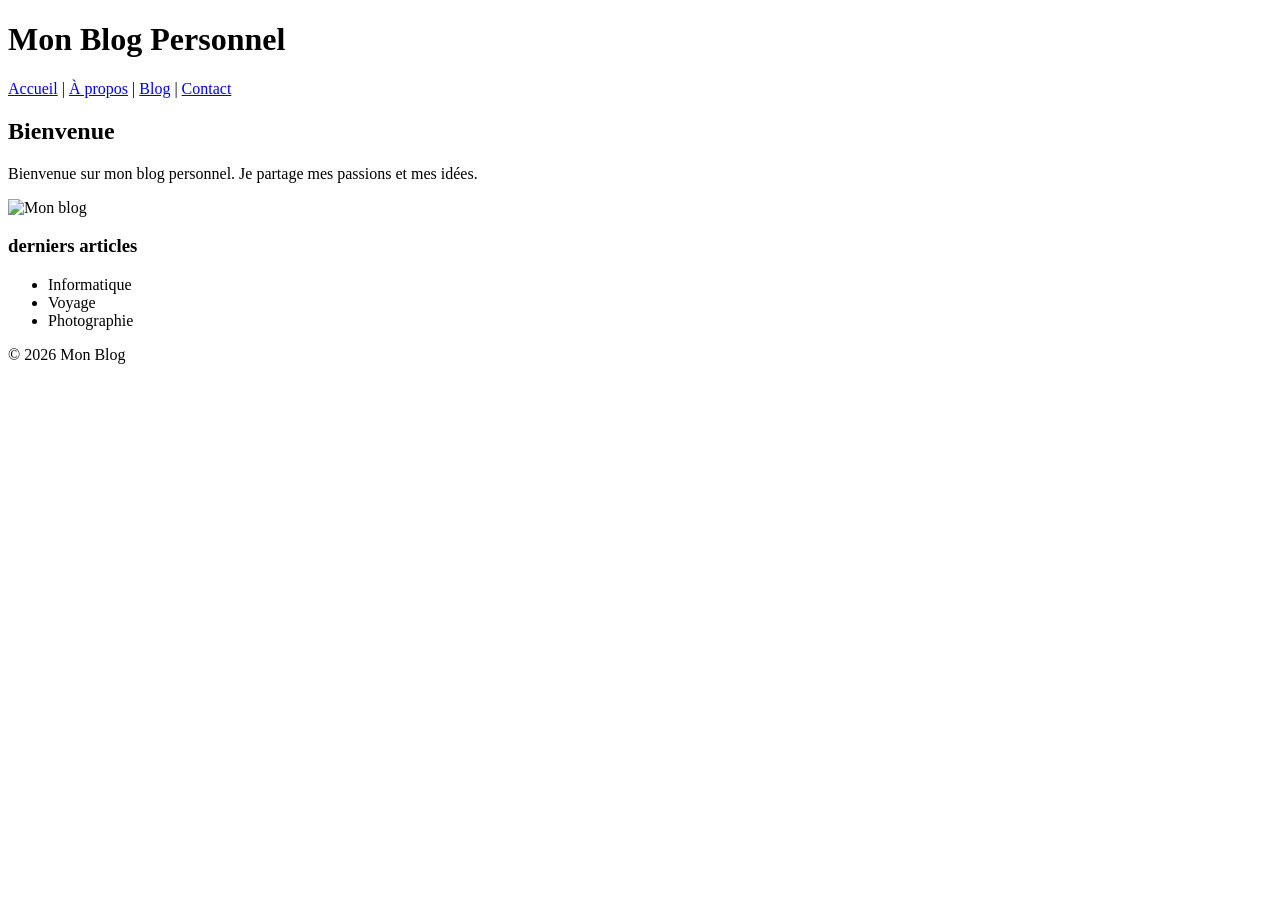
==== index.html @ 5ebe7a06 "Add files via upload" ====
<!DOCTYPE html>
<html>
<head>
<title>Mon Blog</title>
</head>
<body>

<header>
<h1>Mon Blog Personnel</h1>

<nav>
<a href="index.html">Accueil</a> |
<a href="apropos.html">À propos</a> |
<a href="blog.html">Blog</a> |
<a href="contact.html">Contact</a>
</nav>
</header>

<section>
<h2>Bienvenue</h2>
<p>Bienvenue sur mon blog personnel. Je partage mes passions et mes idées.</p>

<img src="image/blog.jpg" alt="Mon blog" width="200">
<h3>derniers articles</h3>
<ul>
<li>Informatique</li>
<li>Voyage</li>
<li>Photographie</li>
</ul>
</section>

<footer>© 2026 Mon Blog</footer>

</body>
</html>
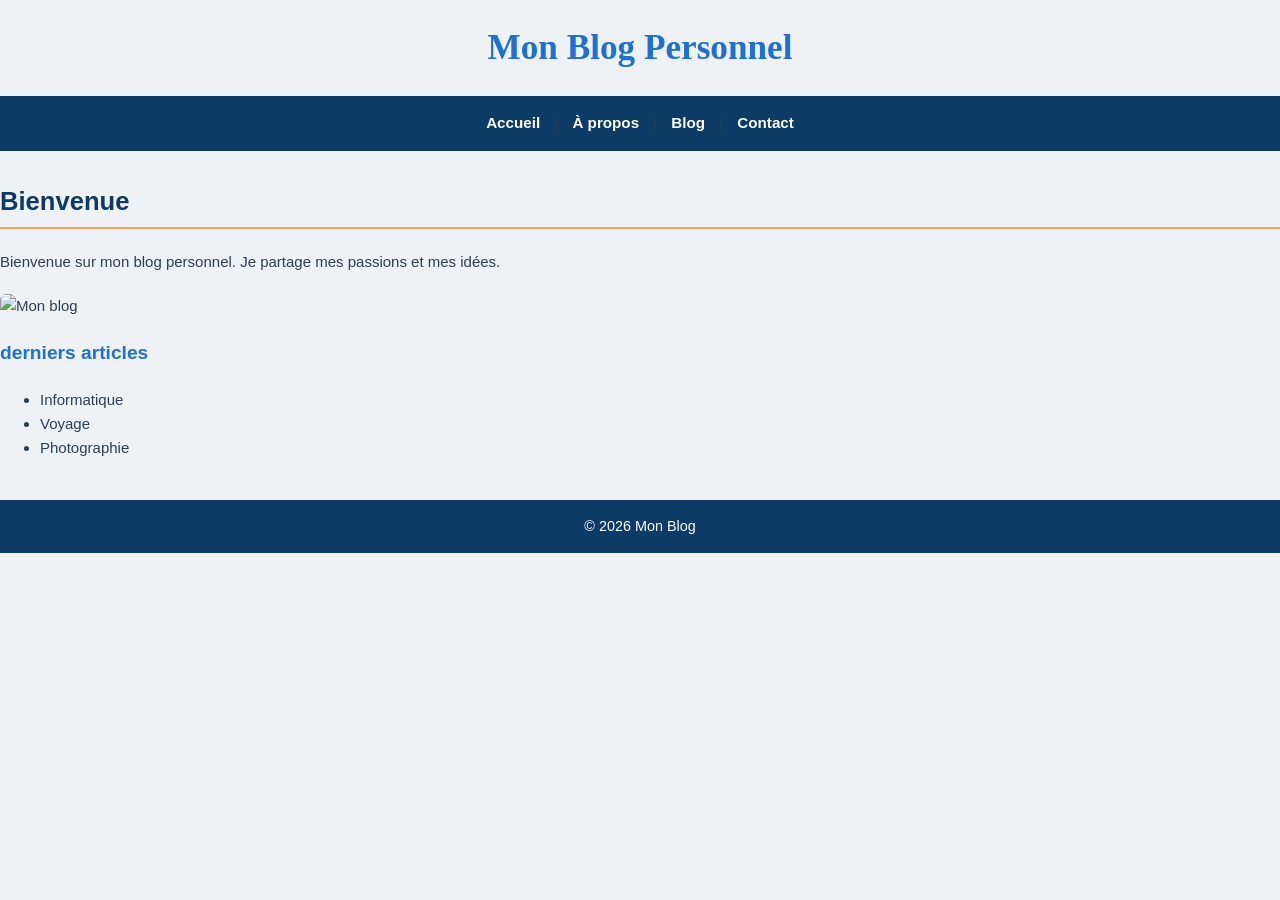
==== commit 574fef52: "Update index.html" ====
--- a/index.html
+++ b/index.html
@@ -1,6 +1,7 @@
 <!DOCTYPE html>
 <html>
 <head>
+  <link rel="stylesheet" href="css/style.css">
 <title>Mon Blog</title>
 </head>
 <body>
@@ -32,4 +33,4 @@
 <footer>© 2026 Mon Blog</footer>
 
 </body>
-</html>+</html>
--- a/css/style.css
+++ b/css/style.css
@@ -0,0 +1,186 @@
+* {
+  box-sizing: border-box;
+}
+
+body {
+  font-family: Verdana, Arial, sans-serif;
+  background-color: #eef2f5;
+  color: #2c3e50;
+  font-size: 15px;
+  line-height: 1.6;
+  margin: 0;
+  padding: 0;
+}
+
+h1 {
+  font-family: Georgia, 'Times New Roman', serif;
+  color: #1e6fd9;
+  font-size: 2.2rem;
+  text-align: center;
+  margin: 20px 0;
+}
+
+h2 {
+  color: #0d3b66;
+  font-size: 1.6rem;
+  border-bottom: 2px solid #f4a261;
+  padding-bottom: 5px;
+  margin-top: 30px;
+}
+
+h3 {
+  color: #1e6fd9;
+  font-size: 1.2rem;
+  font-weight: bold;
+}
+
+nav {
+  background-color: #0d3b66;
+  padding: 15px;
+  text-align: center;
+}
+
+nav a {
+  color: white;
+  text-decoration: none;
+  margin: 0 10px;
+  font-weight: bold;
+  font-size: 0.95rem;
+}
+
+nav a:hover {
+  color: #f4a261;
+  text-decoration: underline;
+}
+
+main {
+  max-width: 900px;
+  margin: 0 auto;
+  padding: 20px;
+}
+
+form {
+  background-color: white;
+  padding: 25px;
+  border-radius: 8px;
+  border: 1px solid #d0d7de;
+  margin-top: 20px;
+}
+
+fieldset {
+  border: 1px solid #1e6fd9;
+  border-radius: 5px;
+  padding: 15px;
+  margin-bottom: 20px;
+  background-color: #f9fbfd;
+}
+
+legend {
+  color: #0d3b66;
+  font-weight: bold;
+  padding: 0 8px;
+}
+
+label {
+  display: block;
+  margin-top: 10px;
+  font-weight: bold;
+}
+
+input[type="text"],
+input[type="email"],
+input[type="url"],
+input[type="password"],
+input[type="date"],
+input[type="tel"],
+input[type="number"],
+select,
+textarea {
+  width: 100%;
+  padding: 8px;
+  margin-top: 5px;
+  border: 1px solid #ccc;
+  border-radius: 4px;
+  font-family: inherit;
+  font-size: 14px;
+}
+
+input[type="radio"],
+input[type="checkbox"] {
+  margin-top: 10px;
+  margin-right: 5px;
+}
+
+input[type="submit"] {
+  background-color: #1e6fd9;
+  color: white;
+  padding: 10px 20px;
+  border: none;
+  border-radius: 4px;
+  font-size: 16px;
+  font-weight: bold;
+  cursor: pointer;
+  margin-top: 15px;
+}
+
+input[type="reset"] {
+  background-color: #f4a261;
+  color: white;
+  padding: 10px 20px;
+  border: none;
+  border-radius: 4px;
+  font-size: 16px;
+  font-weight: bold;
+  cursor: pointer;
+  margin-top: 15px;
+  margin-left: 10px;
+}
+
+input[type="submit"]:hover {
+  background-color: #0d3b66;
+}
+
+input[type="reset"]:hover {
+  background-color: #e08e4a;
+}
+
+img {
+  max-width: 100%;
+  height: auto;
+  border-radius: 6px;
+  display: block;
+  margin: 20px 0;
+}
+
+table {
+  width: 100%;
+  border-collapse: collapse;
+  margin: 20px 0;
+  background-color: white;
+}
+
+caption {
+  font-weight: bold;
+  color: #1e6fd9;
+  margin-bottom: 10px;
+}
+
+th, td {
+  border: 1px solid #d0d7de;
+  padding: 10px;
+  text-align: left;
+}
+
+th {
+  background-color: #0d3b66;
+  color: white;
+}
+
+footer {
+  background-color: #0d3b66;
+  color: white;
+  text-align: center;
+  padding: 15px;
+  margin-top: 40px;
+  font-size: 0.9rem;
+}
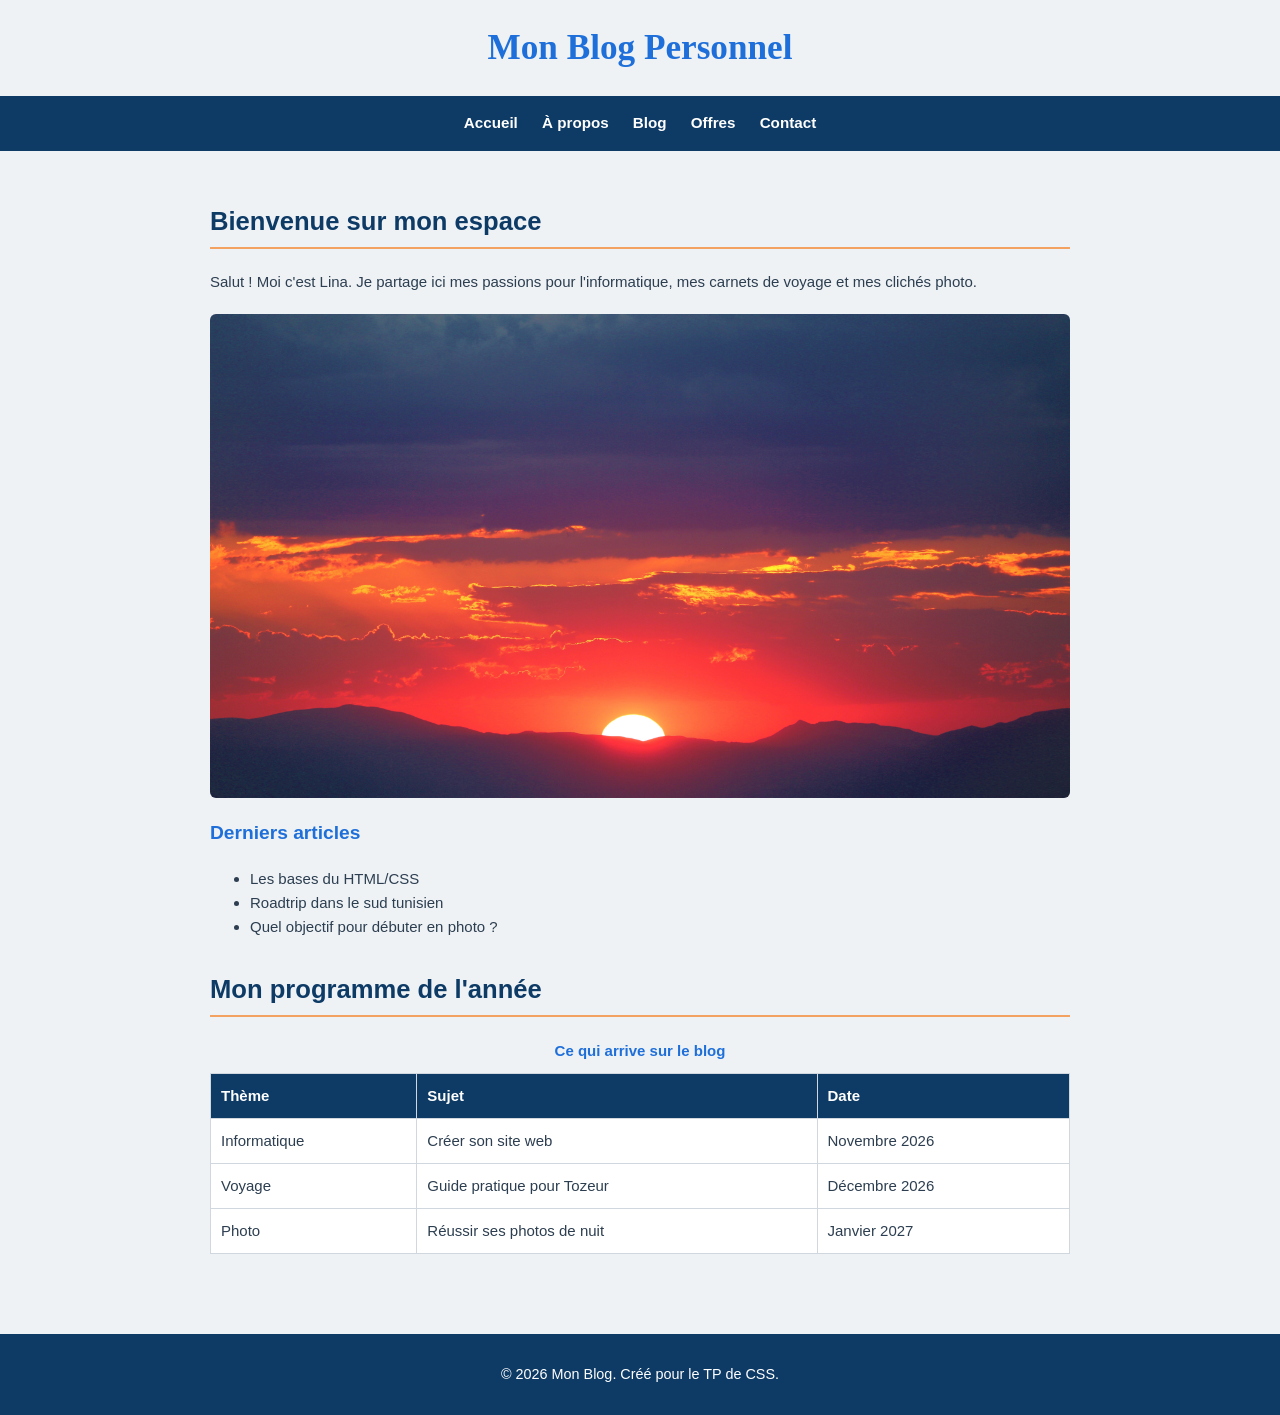
==== commit 7293bc4f: "Update index.html" ====
--- a/index.html
+++ b/index.html
@@ -1,36 +1,74 @@
 <!DOCTYPE html>
-<html>
+<html lang="fr">
 <head>
-  <link rel="stylesheet" href="css/style.css">
-<title>Mon Blog</title>
+    <meta charset="UTF-8">
+    <meta name="viewport" content="width=device-width, initial-scale=1.0">
+    <title>Mon Blog - Accueil</title>
+    <link rel="stylesheet" href="css/style.css">
 </head>
 <body>
 
-<header>
-<h1>Mon Blog Personnel</h1>
+    <header class="entete">
+        <h1>Mon Blog Personnel</h1>
+    </header>
 
-<nav>
-<a href="index.html">Accueil</a> |
-<a href="apropos.html">À propos</a> |
-<a href="blog.html">Blog</a> |
-<a href="contact.html">Contact</a>
-</nav>
-</header>
+    <nav class="navigation">
+        <a href="index.html">Accueil</a>
+        <a href="apropos.html">À propos</a>
+        <a href="blog.html">Blog</a>
+        <a href="produits.html">Offres</a>
+        <a href="contact.html">Contact</a>
+    </nav>
 
-<section>
-<h2>Bienvenue</h2>
-<p>Bienvenue sur mon blog personnel. Je partage mes passions et mes idées.</p>
+    <main>
+        <section>
+            <h2>Bienvenue sur mon espace</h2>
+            <p>Salut ! Moi c'est Lina. Je partage ici mes passions pour l'informatique, mes carnets de voyage et mes clichés photo.</p>
+            <img src="blog.jpg" alt="Bannière du blog" class="image-accueil">
+            
+            <h3>Derniers articles</h3>
+            <ul>
+                <li>Les bases du HTML/CSS</li>
+                <li>Roadtrip dans le sud tunisien</li>
+                <li>Quel objectif pour débuter en photo ?</li>
+            </ul>
+        </section>
 
-<img src="image/blog.jpg" alt="Mon blog" width="200">
-<h3>derniers articles</h3>
-<ul>
-<li>Informatique</li>
-<li>Voyage</li>
-<li>Photographie</li>
-</ul>
-</section>
+        <section>
+            <h2>Mon programme de l'année</h2>
+            <table>
+                <caption>Ce qui arrive sur le blog</caption>
+                <thead>
+                    <tr>
+                        <th>Thème</th>
+                        <th>Sujet</th>
+                        <th>Date</th>
+                    </tr>
+                </thead>
+                <tbody>
+                    <tr>
+                        <td>Informatique</td>
+                        <td>Créer son site web</td>
+                        <td>Novembre 2026</td>
+                    </tr>
+                    <tr>
+                        <td>Voyage</td>
+                        <td>Guide pratique pour Tozeur</td>
+                        <td>Décembre 2026</td>
+                    </tr>
+                    <tr>
+                        <td>Photo</td>
+                        <td>Réussir ses photos de nuit</td>
+                        <td>Janvier 2027</td>
+                    </tr>
+                </tbody>
+            </table>
+        </section>
+    </main>
 
-<footer>© 2026 Mon Blog</footer>
+    <footer>
+        <p>© 2026 Mon Blog. Créé pour le TP de CSS.</p>
+    </footer>
 
 </body>
 </html>
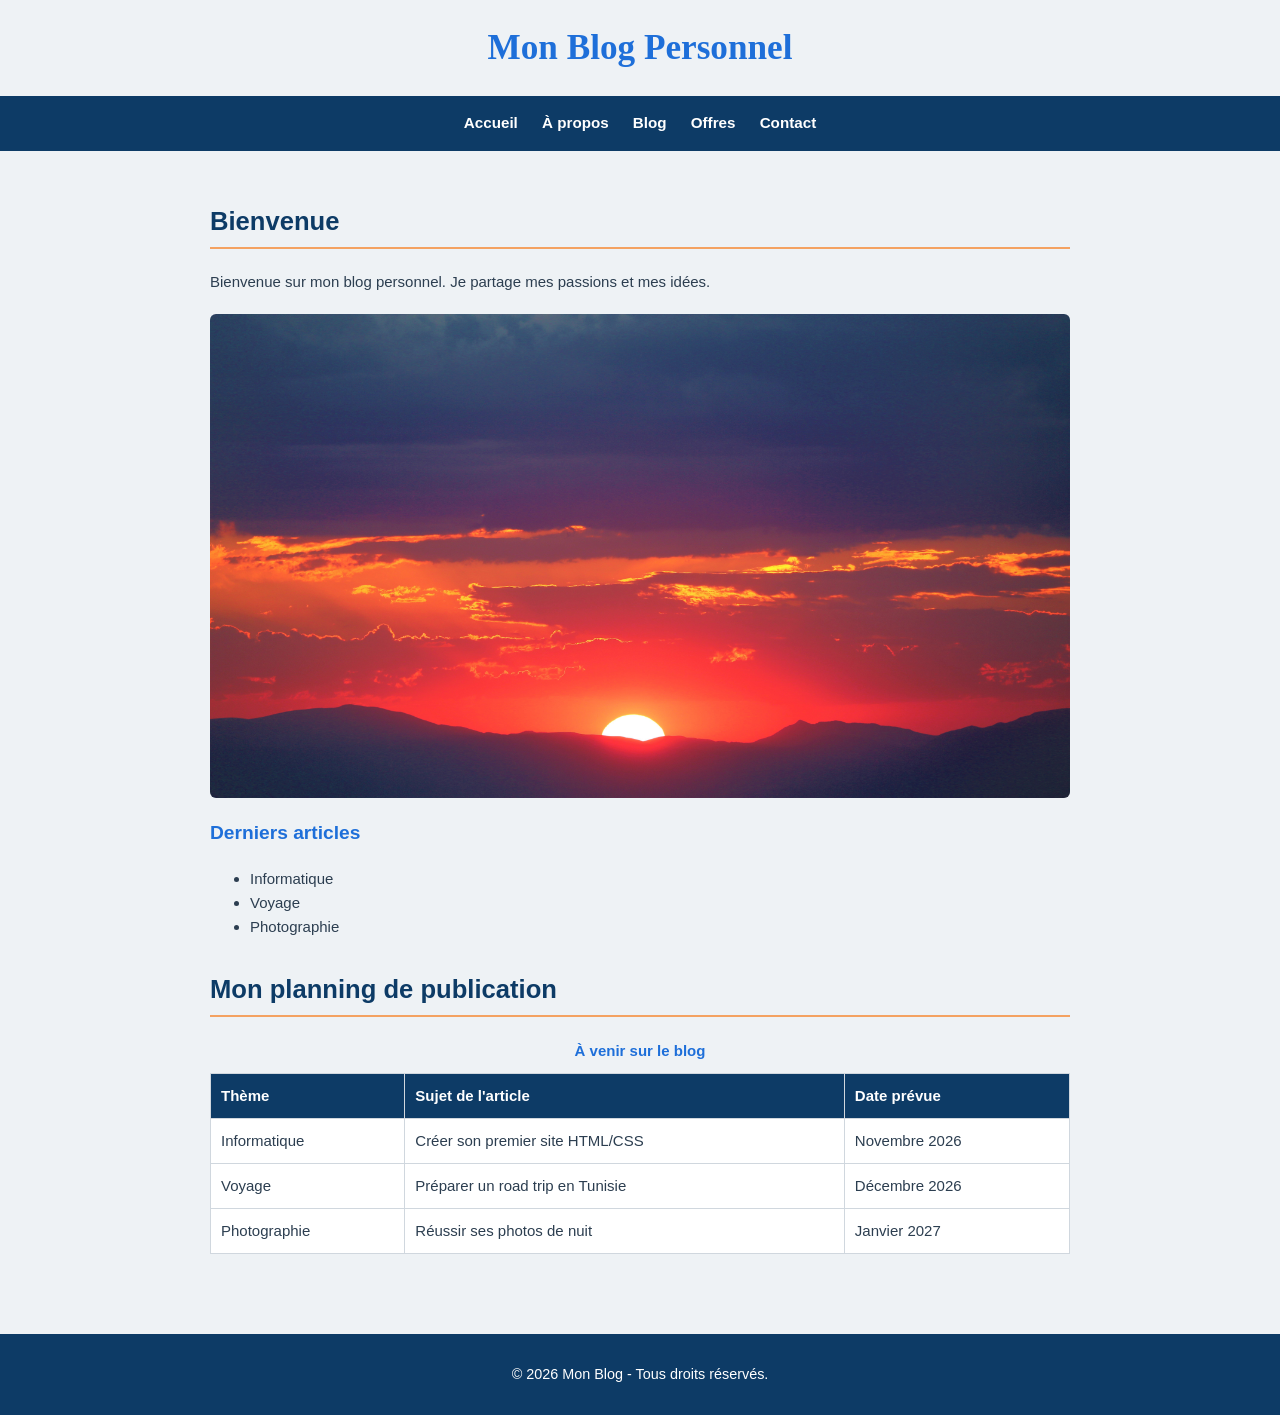
==== commit bb173cca: "Update index.html" ====
--- a/index.html
+++ b/index.html
@@ -3,7 +3,7 @@
 <head>
     <meta charset="UTF-8">
     <meta name="viewport" content="width=device-width, initial-scale=1.0">
-    <title>Mon Blog - Accueil</title>
+    <title>Mon Blog</title>
     <link rel="stylesheet" href="css/style.css">
 </head>
 <body>
@@ -22,42 +22,42 @@
 
     <main>
         <section>
-            <h2>Bienvenue sur mon espace</h2>
-            <p>Salut ! Moi c'est Lina. Je partage ici mes passions pour l'informatique, mes carnets de voyage et mes clichés photo.</p>
-            <img src="blog.jpg" alt="Bannière du blog" class="image-accueil">
+            <h2>Bienvenue</h2>
+            <p>Bienvenue sur mon blog personnel. Je partage mes passions et mes idées.</p>
+            <img src="blog.jpg" alt="Mon blog" class="image-accueil">
             
             <h3>Derniers articles</h3>
             <ul>
-                <li>Les bases du HTML/CSS</li>
-                <li>Roadtrip dans le sud tunisien</li>
-                <li>Quel objectif pour débuter en photo ?</li>
+                <li>Informatique</li>
+                <li>Voyage</li>
+                <li>Photographie</li>
             </ul>
         </section>
 
         <section>
-            <h2>Mon programme de l'année</h2>
+            <h2>Mon planning de publication</h2>
             <table>
-                <caption>Ce qui arrive sur le blog</caption>
+                <caption>À venir sur le blog</caption>
                 <thead>
                     <tr>
                         <th>Thème</th>
-                        <th>Sujet</th>
-                        <th>Date</th>
+                        <th>Sujet de l'article</th>
+                        <th>Date prévue</th>
                     </tr>
                 </thead>
                 <tbody>
                     <tr>
                         <td>Informatique</td>
-                        <td>Créer son site web</td>
+                        <td>Créer son premier site HTML/CSS</td>
                         <td>Novembre 2026</td>
                     </tr>
                     <tr>
                         <td>Voyage</td>
-                        <td>Guide pratique pour Tozeur</td>
+                        <td>Préparer un road trip en Tunisie</td>
                         <td>Décembre 2026</td>
                     </tr>
                     <tr>
-                        <td>Photo</td>
+                        <td>Photographie</td>
                         <td>Réussir ses photos de nuit</td>
                         <td>Janvier 2027</td>
                     </tr>
@@ -67,7 +67,7 @@
     </main>
 
     <footer>
-        <p>© 2026 Mon Blog. Créé pour le TP de CSS.</p>
+        <p>© 2026 Mon Blog - Tous droits réservés.</p>
     </footer>
 
 </body>
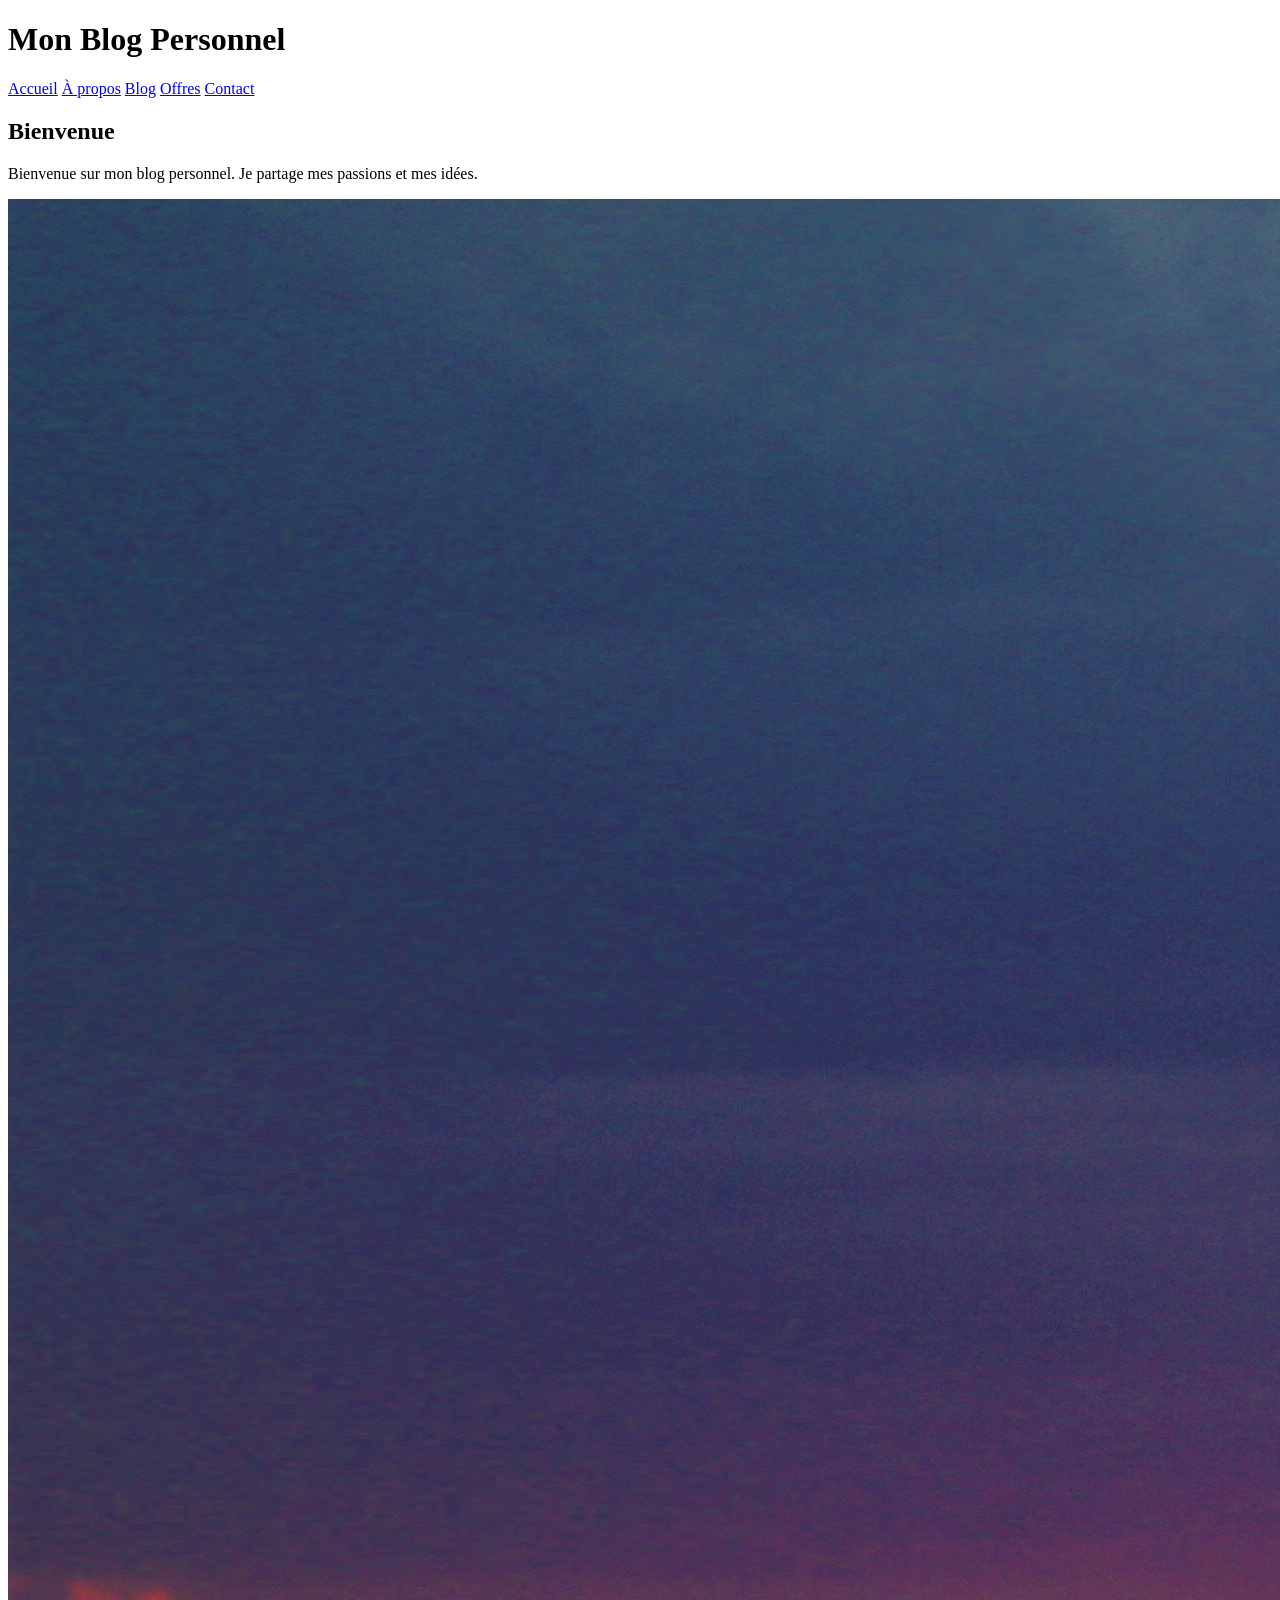
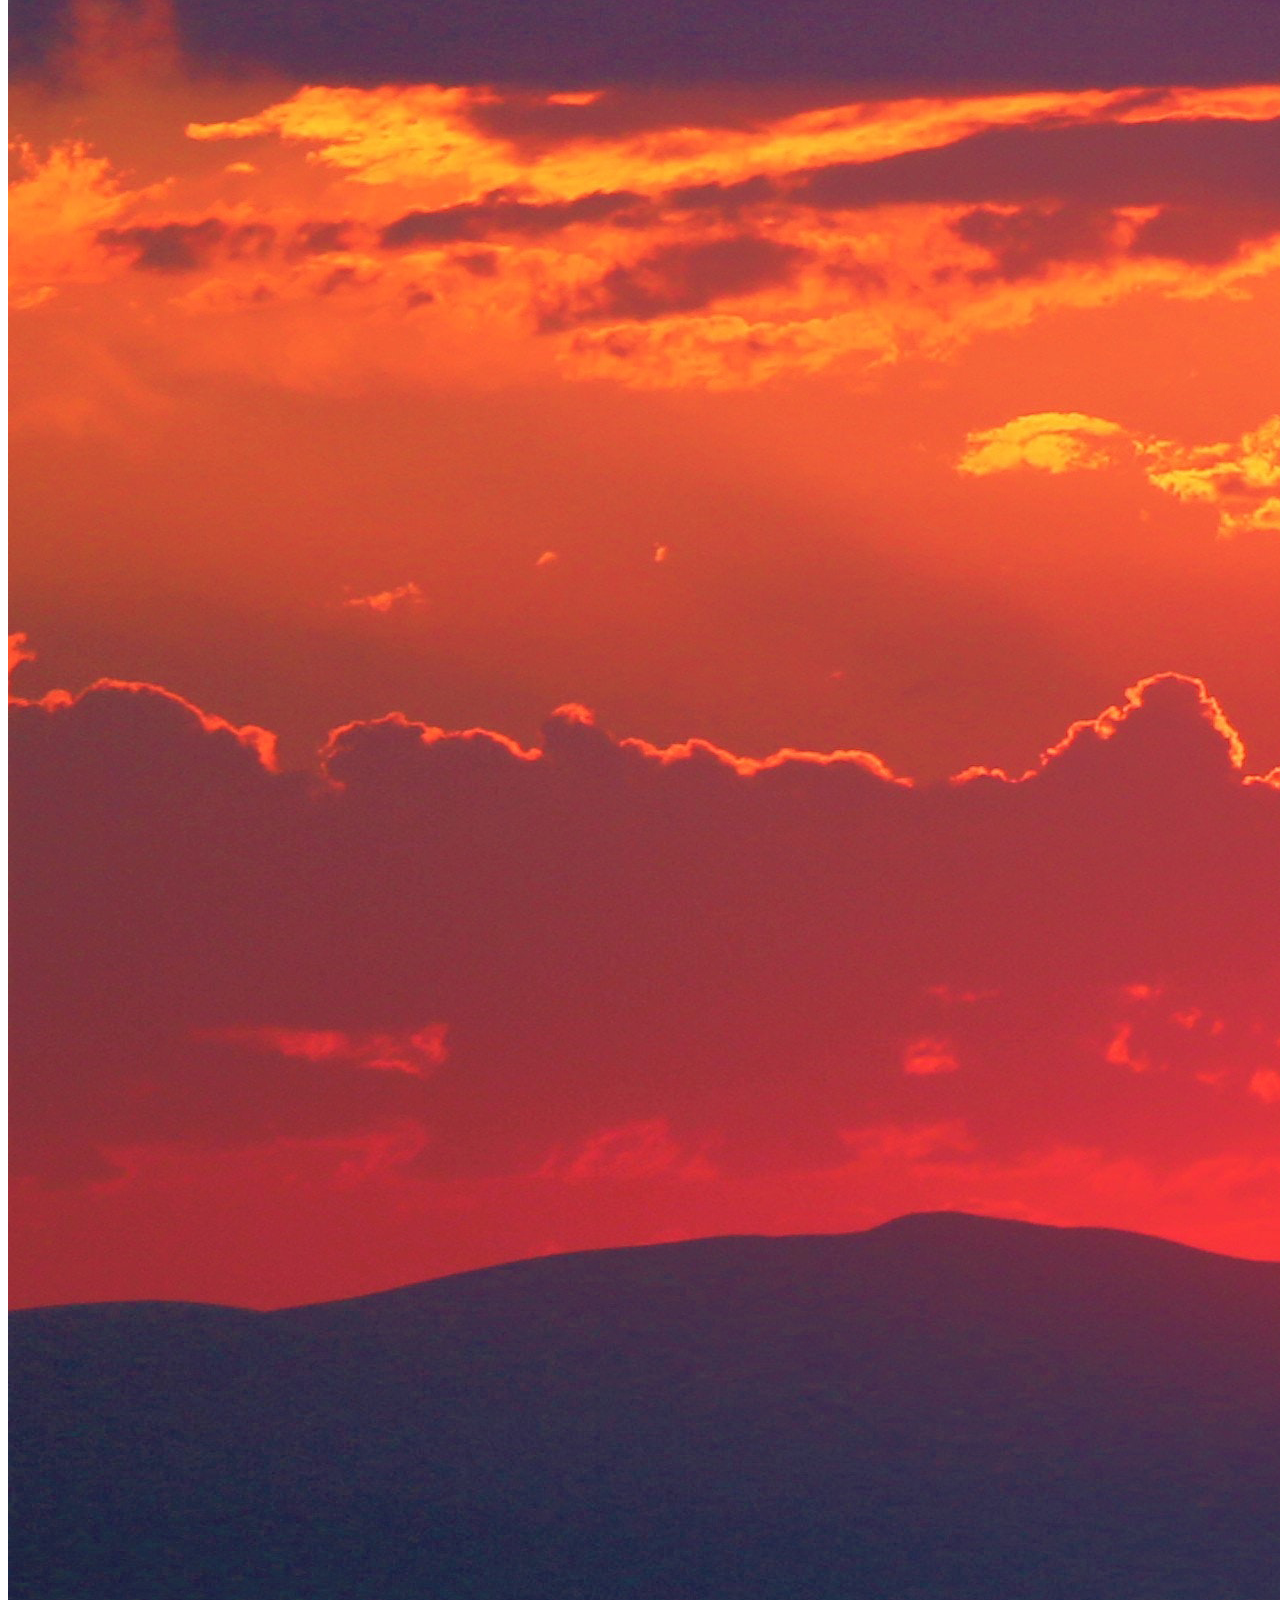
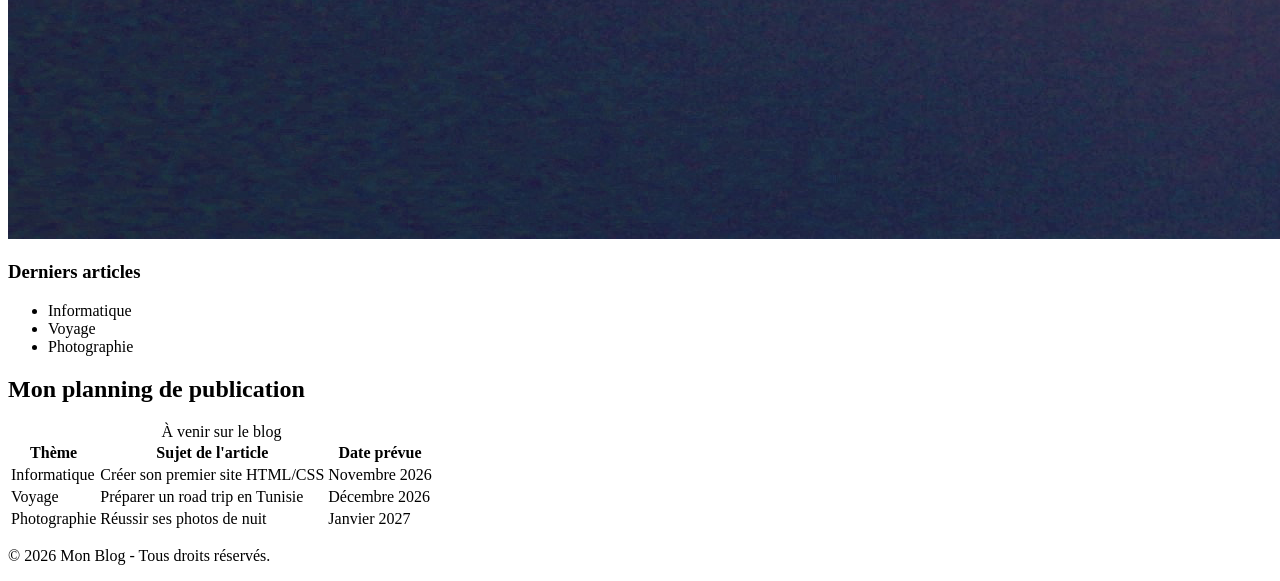
==== commit efda74bc: "Update index.html" ====
--- a/index.html
+++ b/index.html
@@ -4,7 +4,7 @@
     <meta charset="UTF-8">
     <meta name="viewport" content="width=device-width, initial-scale=1.0">
     <title>Mon Blog</title>
-    <link rel="stylesheet" href="css/style.css">
+    
 </head>
 <body>
 
@@ -24,6 +24,7 @@
         <section>
             <h2>Bienvenue</h2>
             <p>Bienvenue sur mon blog personnel. Je partage mes passions et mes idées.</p>
+            
             <img src="blog.jpg" alt="Mon blog" class="image-accueil">
             
             <h3>Derniers articles</h3>
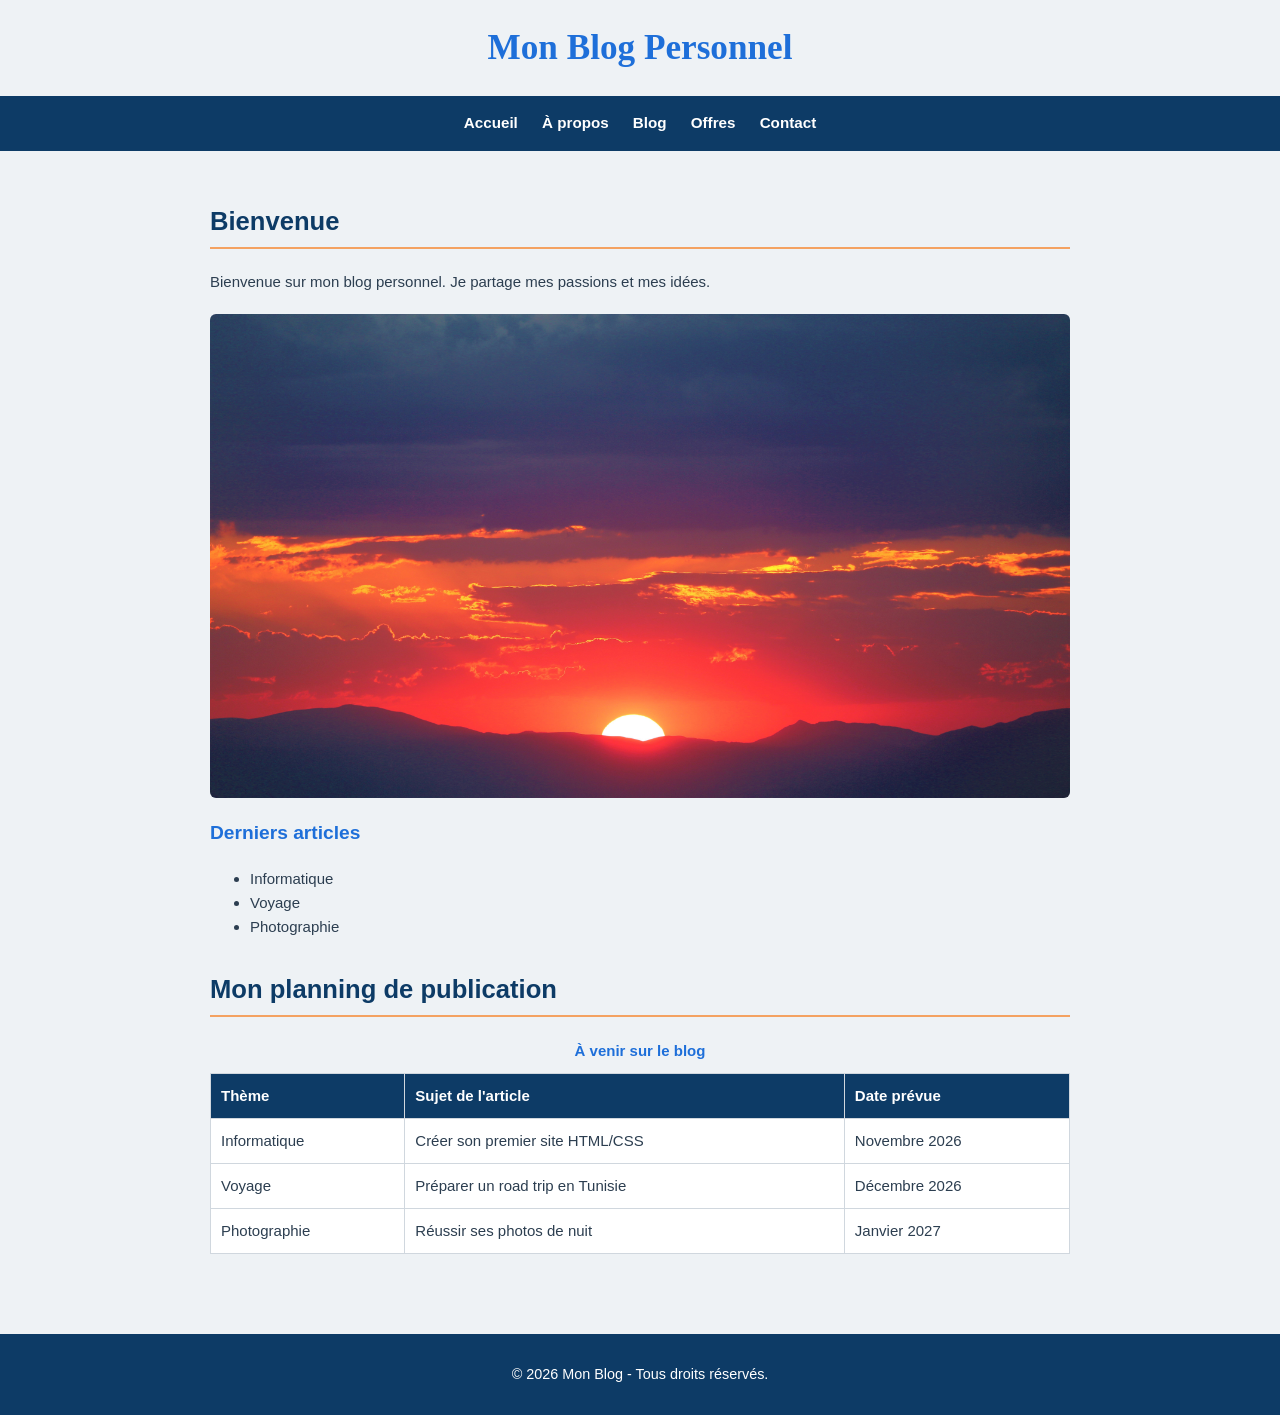
==== commit 7b17b4de: "Update index.html" ====
--- a/index.html
+++ b/index.html
@@ -4,7 +4,7 @@
     <meta charset="UTF-8">
     <meta name="viewport" content="width=device-width, initial-scale=1.0">
     <title>Mon Blog</title>
-    
+    <link rel="stylesheet" href="css/style.css">
 </head>
 <body>
 
--- a/css/style.css
+++ b/css/style.css
@@ -0,0 +1,257 @@
+* {
+  box-sizing: border-box;
+}
+
+body {
+  font-family: Verdana, Arial, sans-serif;
+  background-color: #eef2f5;
+  color: #2c3e50;
+  font-size: 15px;
+  line-height: 1.6;
+  margin: 0;
+  padding: 0;
+}
+
+h1 {
+  font-family: Georgia, 'Times New Roman', serif;
+  color: #1e6fd9;
+  font-size: 2.2rem;
+  text-align: center;
+  margin: 20px 0;
+}
+
+h2 {
+  color: #0d3b66;
+  font-size: 1.6rem;
+  border-bottom: 2px solid #f4a261;
+  padding-bottom: 5px;
+  margin-top: 30px;
+}
+
+h3 {
+  color: #1e6fd9;
+  font-size: 1.2rem;
+  font-weight: bold;
+}
+
+nav {
+  background-color: #0d3b66;
+  padding: 15px;
+  text-align: center;
+}
+
+nav a {
+  color: white;
+  text-decoration: none;
+  margin: 0 10px;
+  font-weight: bold;
+  font-size: 0.95rem;
+}
+
+nav a:hover {
+  color: #f4a261;
+  text-decoration: underline;
+}
+
+main {
+  max-width: 900px;
+  margin: 0 auto;
+  padding: 20px;
+}
+
+form {
+  background-color: white;
+  padding: 25px;
+  border-radius: 8px;
+  border: 1px solid #d0d7de;
+  margin-top: 20px;
+}
+
+fieldset {
+  border: 1px solid #1e6fd9;
+  border-radius: 5px;
+  padding: 15px;
+  margin-bottom: 20px;
+  background-color: #f9fbfd;
+}
+
+legend {
+  color: #0d3b66;
+  font-weight: bold;
+  padding: 0 8px;
+}
+
+label {
+  display: block;
+  margin-top: 10px;
+  font-weight: bold;
+}
+
+input[type="text"],
+input[type="email"],
+input[type="url"],
+input[type="password"],
+input[type="date"],
+input[type="tel"],
+input[type="number"],
+select,
+textarea {
+  width: 100%;
+  padding: 8px;
+  margin-top: 5px;
+  border: 1px solid #ccc;
+  border-radius: 4px;
+  font-family: inherit;
+  font-size: 14px;
+}
+
+input[type="radio"],
+input[type="checkbox"] {
+  margin-top: 10px;
+  margin-right: 5px;
+}
+
+input[type="submit"] {
+  background-color: #1e6fd9;
+  color: white;
+  padding: 10px 20px;
+  border: none;
+  border-radius: 4px;
+  font-size: 16px;
+  font-weight: bold;
+  cursor: pointer;
+  margin-top: 15px;
+}
+
+input[type="reset"] {
+  background-color: #f4a261;
+  color: white;
+  padding: 10px 20px;
+  border: none;
+  border-radius: 4px;
+  font-size: 16px;
+  font-weight: bold;
+  cursor: pointer;
+  margin-top: 15px;
+  margin-left: 10px;
+}
+
+input[type="submit"]:hover {
+  background-color: #0d3b66;
+}
+
+input[type="reset"]:hover {
+  background-color: #e08e4a;
+}
+
+img {
+  max-width: 100%;
+  height: auto;
+  border-radius: 6px;
+  display: block;
+  margin: 20px 0;
+}
+
+table {
+  width: 100%;
+  border-collapse: collapse;
+  margin: 20px 0;
+  background-color: white;
+}
+
+caption {
+  font-weight: bold;
+  color: #1e6fd9;
+  margin-bottom: 10px;
+}
+
+th, td {
+  border: 1px solid #d0d7de;
+  padding: 10px;
+  text-align: left;
+}
+
+th {
+  background-color: #0d3b66;
+  color: white;
+}
+
+footer {
+  background-color: #0d3b66;
+  color: white;
+  text-align: center;
+  padding: 15px;
+  margin-top: 40px;
+  font-size: 0.9rem;
+}
+.titre-page {
+  text-align: center;
+  margin-top: 20px;
+}
+
+.intro {
+  text-align: center;
+  margin-bottom: 30px;
+}
+
+.mes-offres {
+  display: flex;
+  flex-wrap: wrap;
+  gap: 20px;
+  justify-content: center;
+  padding: 0 10px;
+}
+
+.boite {
+  background-color: #fff;
+  border: 1px solid #ddd;
+  padding: 15px;
+  width: 300px;
+  text-align: center;
+  border-radius: 5px;
+}
+
+.boite img {
+  width: 100%;
+  height: 180px;
+  object-fit: cover;
+  border-radius: 4px;
+  margin-bottom: 10px;
+}
+
+.boite h3 {
+  color: #2b6cb0;
+  margin-bottom: 10px;
+}
+
+.tarif {
+  font-weight: bold;
+  color: #c53030;
+  margin: 10px 0;
+}
+
+.bouton {
+  display: inline-block;
+  background-color: #ed8936;
+  color: white;
+  padding: 8px 15px;
+  text-decoration: none;
+  border-radius: 3px;
+  font-weight: bold;
+}
+
+.bouton:hover {
+  background-color: #dd6b20;
+}
+
+@media (max-width: 600px) {
+  .mes-offres {
+    flex-direction: column;
+    align-items: center;
+  }
+  
+  .boite {
+    width: 100%;
+    max-width: 350px;
+  }
+}
